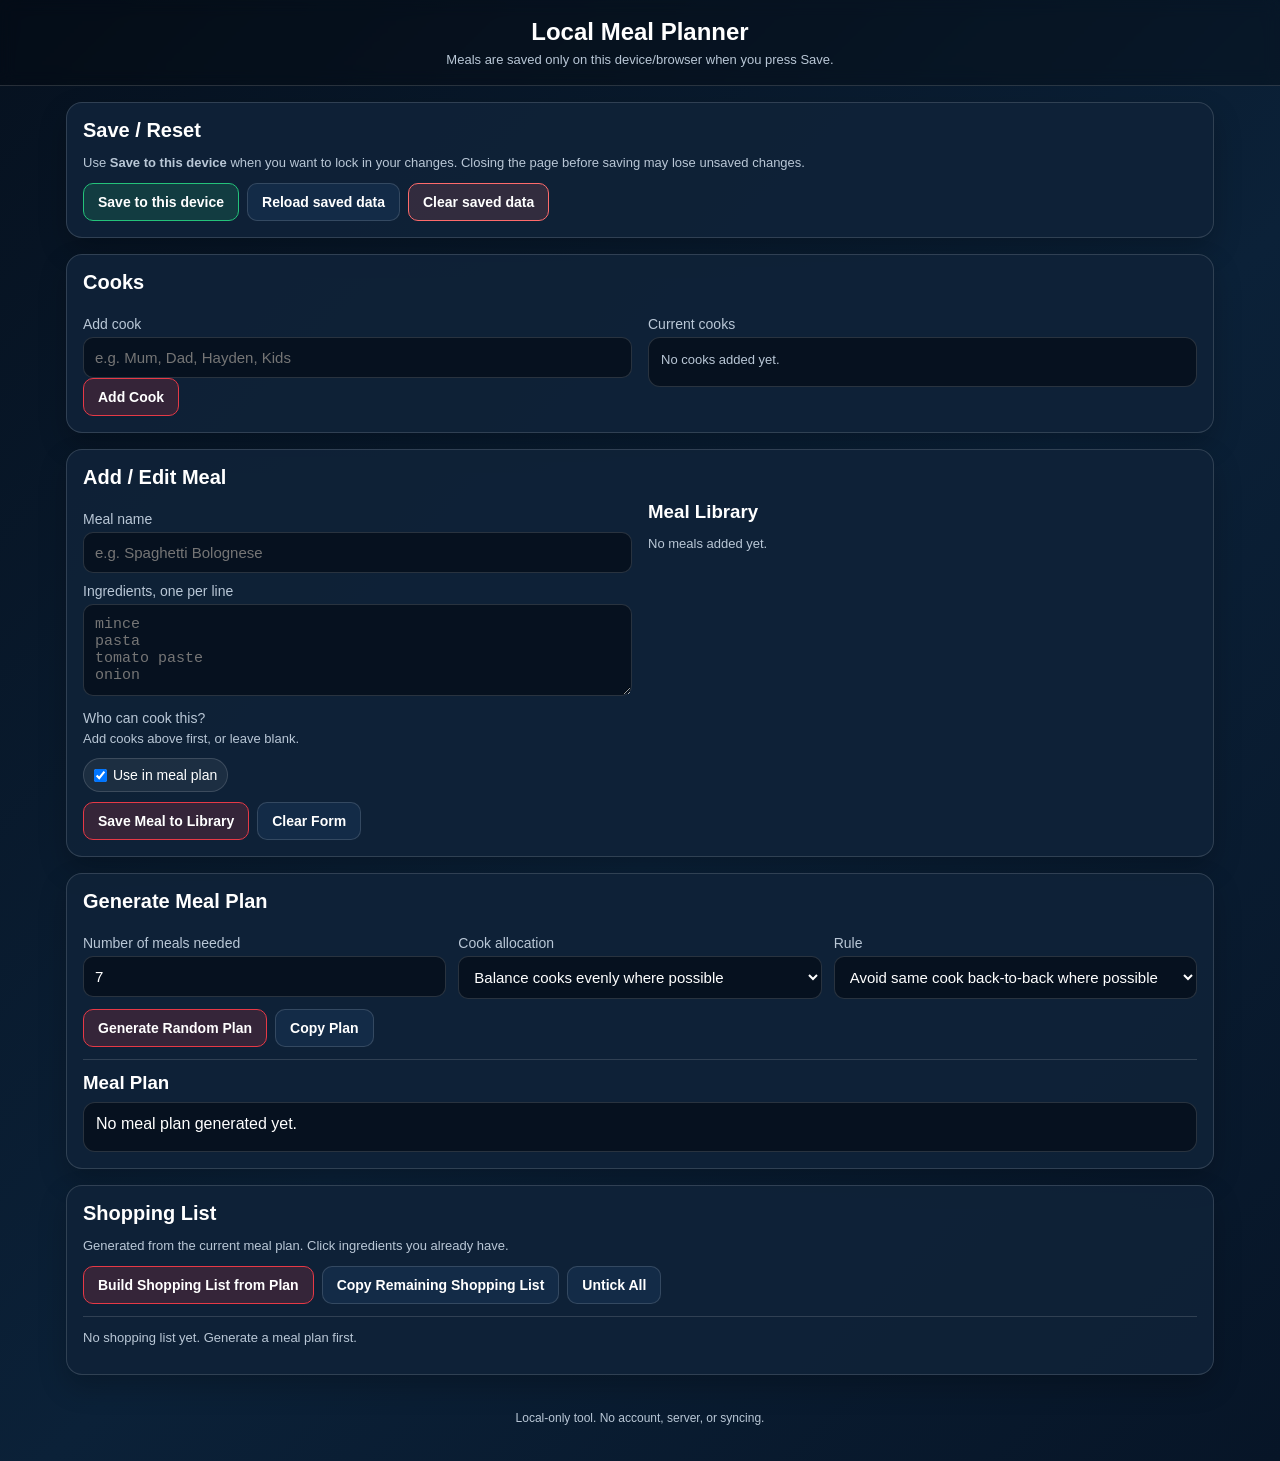
==== index.html @ 04058940 "Rename Index.html to index.html" ====
<!DOCTYPE html>
<html lang="en">
<head>
<meta charset="UTF-8" />
<meta name="viewport" content="width=device-width, initial-scale=1.0" />
<title>Local Meal Planner</title>
<style>
:root{
  --bg:#071527;
  --panel:#0f2238;
  --panel2:#132b47;
  --panel3:#0a192b;
  --text:#ffffff;
  --muted:#b9c7d6;
  --accent:#e63946;
  --accent2:#ff6b6b;
  --good:#24c27a;
  --warn:#f5b942;
  --border:rgba(255,255,255,.14);
}
*{box-sizing:border-box}
body{
  margin:0;
  font-family:Arial, Helvetica, sans-serif;
  background:linear-gradient(135deg,#06111f,#0b2138 55%,#071527);
  color:var(--text);
}
header{
  padding:18px 16px;
  text-align:center;
  background:rgba(0,0,0,.25);
  border-bottom:1px solid var(--border);
  position:sticky;
  top:0;
  z-index:10;
  backdrop-filter:blur(8px);
}
header h1{margin:0;font-size:24px}
header p{margin:6px 0 0;color:var(--muted);font-size:13px}
main{max-width:1180px;margin:0 auto;padding:16px}
section{
  background:rgba(15,34,56,.96);
  border:1px solid var(--border);
  border-radius:16px;
  padding:16px;
  margin:0 0 16px;
  box-shadow:0 12px 28px rgba(0,0,0,.22);
}
h2{margin:0 0 12px;font-size:20px}
h3{margin:0 0 8px}
label{display:block;color:var(--muted);font-size:14px;margin:10px 0 5px}
input, textarea, select{
  width:100%;
  border:1px solid var(--border);
  border-radius:10px;
  background:#06111f;
  color:#fff;
  padding:11px;
  font-size:15px;
}
textarea{min-height:92px;resize:vertical}
button{
  border:1px solid var(--accent);
  background:rgba(230,57,70,.18);
  color:#fff;
  padding:10px 14px;
  border-radius:10px;
  cursor:pointer;
  font-weight:700;
  font-size:14px;
}
button:hover{background:rgba(230,57,70,.34)}
button.secondary{border-color:var(--border);background:var(--panel2)}
button.good{border-color:var(--good);background:rgba(36,194,122,.17)}
button.warn{border-color:var(--warn);background:rgba(245,185,66,.14)}
button.danger{border-color:var(--accent2);background:rgba(255,107,107,.15)}
.btnrow{display:flex;gap:8px;flex-wrap:wrap;margin-top:10px}
.grid{display:grid;grid-template-columns:1fr 1fr;gap:16px}
.grid3{display:grid;grid-template-columns:1fr 1fr 1fr;gap:12px}
.card{
  background:var(--panel2);
  border:1px solid var(--border);
  border-radius:14px;
  padding:12px;
  margin-top:10px;
}
.meal-title{display:flex;align-items:center;justify-content:space-between;gap:10px}
.badge,.tag{
  display:inline-block;
  padding:4px 8px;
  border-radius:999px;
  background:rgba(255,255,255,.1);
  color:#fff;
  font-size:12px;
  margin:3px 4px 3px 0;
}
.badge.good{background:rgba(36,194,122,.2);border:1px solid rgba(36,194,122,.3)}
.badge.off{background:rgba(255,255,255,.08);color:var(--muted)}
.small{font-size:13px;color:var(--muted)}
.hr{height:1px;background:var(--border);margin:12px 0}
.checkrow{
  display:flex;
  align-items:center;
  gap:9px;
  padding:8px 0;
  border-bottom:1px solid rgba(255,255,255,.08);
}
.checkrow input{width:auto}
.checkrow.done span{text-decoration:line-through;color:var(--muted)}
.inline-checks{display:flex;gap:8px;flex-wrap:wrap;margin-top:5px}
.inline-checks label{
  display:inline-flex;
  align-items:center;
  gap:6px;
  padding:8px 10px;
  margin:0;
  border:1px solid var(--border);
  border-radius:999px;
  background:rgba(255,255,255,.06);
  color:#fff;
}
.inline-checks input{width:auto;margin:0}
.output{
  white-space:pre-wrap;
  background:#06111f;
  border:1px solid var(--border);
  border-radius:12px;
  padding:12px;
  min-height:50px;
}
.notice{
  display:none;
  position:fixed;
  left:50%;
  top:90px;
  transform:translateX(-50%);
  background:#071527;
  border:1px solid var(--good);
  color:#fff;
  padding:12px 16px;
  border-radius:12px;
  z-index:100;
  box-shadow:0 10px 30px rgba(0,0,0,.35);
}
.notice.show{display:block}
.footer-note{text-align:center;color:var(--muted);font-size:12px;padding:20px}
@media(max-width:760px){
  .grid,.grid3{grid-template-columns:1fr}
  header{position:relative}
  .meal-title{align-items:flex-start;flex-direction:column}
}
</style>
</head>
<body>
<header>
  <h1>Local Meal Planner</h1>
  <p>Meals are saved only on this device/browser when you press Save.</p>
</header>

<div id="notice" class="notice">Saved</div>

<main>
  <section>
    <h2>Save / Reset</h2>
    <p class="small">Use <b>Save to this device</b> when you want to lock in your changes. Closing the page before saving may lose unsaved changes.</p>
    <div class="btnrow">
      <button class="good" onclick="saveData()">Save to this device</button>
      <button class="secondary" onclick="loadData()">Reload saved data</button>
      <button class="danger" onclick="clearData()">Clear saved data</button>
    </div>
  </section>

  <section>
    <h2>Cooks</h2>
    <div class="grid">
      <div>
        <label for="cookName">Add cook</label>
        <input id="cookName" placeholder="e.g. Mum, Dad, Hayden, Kids" />
        <button onclick="addCook()">Add Cook</button>
      </div>
      <div>
        <label>Current cooks</label>
        <div id="cookList" class="output"></div>
      </div>
    </div>
  </section>

  <section>
    <h2>Add / Edit Meal</h2>
    <div class="grid">
      <div>
        <input type="hidden" id="editingMealId" />
        <label for="mealName">Meal name</label>
        <input id="mealName" placeholder="e.g. Spaghetti Bolognese" />

        <label for="mealIngredients">Ingredients, one per line</label>
        <textarea id="mealIngredients" placeholder="mince&#10;pasta&#10;tomato paste&#10;onion"></textarea>

        <label>Who can cook this?</label>
        <div id="cookChecks" class="inline-checks"></div>

        <div class="inline-checks" style="margin-top:12px;">
          <label><input id="useInPlan" type="checkbox" checked /> Use in meal plan</label>
        </div>

        <div class="btnrow">
          <button onclick="addOrUpdateMeal()">Save Meal to Library</button>
          <button class="secondary" onclick="resetMealForm()">Clear Form</button>
        </div>
      </div>

      <div>
        <h3>Meal Library</h3>
        <div id="mealList"></div>
      </div>
    </div>
  </section>

  <section>
    <h2>Generate Meal Plan</h2>
    <div class="grid3">
      <div>
        <label for="mealCount">Number of meals needed</label>
        <input id="mealCount" type="number" min="1" value="7" />
      </div>
      <div>
        <label for="balanceMode">Cook allocation</label>
        <select id="balanceMode">
          <option value="balanced">Balance cooks evenly where possible</option>
          <option value="random">Random eligible cook</option>
          <option value="none">Do not allocate cooks</option>
        </select>
      </div>
      <div>
        <label for="avoidSameCook">Rule</label>
        <select id="avoidSameCook">
          <option value="yes">Avoid same cook back-to-back where possible</option>
          <option value="no">No back-to-back rule</option>
        </select>
      </div>
    </div>
    <div class="btnrow">
      <button onclick="generatePlan()">Generate Random Plan</button>
      <button class="secondary" onclick="copyPlan()">Copy Plan</button>
    </div>
    <div class="hr"></div>
    <h3>Meal Plan</h3>
    <div id="planOutput" class="output"></div>
  </section>

  <section>
    <h2>Shopping List</h2>
    <p class="small">Generated from the current meal plan. Click ingredients you already have.</p>
    <div class="btnrow">
      <button onclick="buildShoppingList()">Build Shopping List from Plan</button>
      <button class="secondary" onclick="copyShoppingList()">Copy Remaining Shopping List</button>
      <button class="secondary" onclick="resetShoppingChecks()">Untick All</button>
    </div>
    <div class="hr"></div>
    <div id="shoppingList"></div>
  </section>

  <div class="footer-note">Local-only tool. No account, server, or syncing.</div>
</main>

<script>
const STORAGE_KEY = "localMealPlanner.v1";
let state = {
  cooks: [],
  meals: [],
  currentPlan: [],
  shoppingChecked: {}
};

function uid(){
  return Date.now().toString(36) + Math.random().toString(36).slice(2,8);
}

function showNotice(msg){
  const n = document.getElementById("notice");
  n.textContent = msg;
  n.classList.add("show");
  setTimeout(()=>n.classList.remove("show"), 1800);
}

function saveData(){
  localStorage.setItem(STORAGE_KEY, JSON.stringify(state));
  showNotice("Saved to this device");
}

function loadData(){
  const raw = localStorage.getItem(STORAGE_KEY);
  if(raw){
    try{ state = JSON.parse(raw); }
    catch(e){ showNotice("Could not load saved data"); }
  }
  renderAll();
  showNotice(raw ? "Loaded saved data" : "No saved data found");
}

function clearData(){
  if(!confirm("Clear all saved meals, cooks, plans and shopping ticks from this device?")) return;
  localStorage.removeItem(STORAGE_KEY);
  state = { cooks: [], meals: [], currentPlan: [], shoppingChecked: {} };
  renderAll();
  showNotice("Saved data cleared");
}

function addCook(){
  const input = document.getElementById("cookName");
  const name = input.value.trim();
  if(!name) return;
  if(state.cooks.some(c => c.toLowerCase() === name.toLowerCase())){
    showNotice("Cook already exists");
    return;
  }
  state.cooks.push(name);
  input.value = "";
  renderAll();
}

function removeCook(name){
  if(!confirm("Remove cook: " + name + "?")) return;
  state.cooks = state.cooks.filter(c => c !== name);
  state.meals.forEach(m => m.cooks = (m.cooks || []).filter(c => c !== name));
  state.currentPlan.forEach(p => { if(p.cook === name) p.cook = ""; });
  renderAll();
}

function renderCooks(){
  const el = document.getElementById("cookList");
  if(!state.cooks.length){
    el.innerHTML = "<span class='small'>No cooks added yet.</span>";
  } else {
    el.innerHTML = state.cooks.map(c => 
      `<span class="tag">${escapeHtml(c)} <button class="secondary" style="padding:2px 6px;margin:0 0 0 5px;" onclick="removeCook('${escapeAttr(c)}')">x</button></span>`
    ).join("");
  }

  const checks = document.getElementById("cookChecks");
  if(!state.cooks.length){
    checks.innerHTML = "<span class='small'>Add cooks above first, or leave blank.</span>";
  } else {
    checks.innerHTML = state.cooks.map(c =>
      `<label><input type="checkbox" value="${escapeAttr(c)}" /> ${escapeHtml(c)}</label>`
    ).join("");
  }
}

function addOrUpdateMeal(){
  const id = document.getElementById("editingMealId").value;
  const name = document.getElementById("mealName").value.trim();
  const ingredients = document.getElementById("mealIngredients").value
    .split("\n").map(x => x.trim()).filter(Boolean);
  const cooks = Array.from(document.querySelectorAll("#cookChecks input:checked")).map(x => x.value);
  const useInPlan = document.getElementById("useInPlan").checked;

  if(!name){ showNotice("Meal name required"); return; }
  if(!ingredients.length){ showNotice("Add at least one ingredient"); return; }

  if(id){
    const meal = state.meals.find(m => m.id === id);
    if(meal){
      meal.name = name;
      meal.ingredients = ingredients;
      meal.cooks = cooks;
      meal.useInPlan = useInPlan;
    }
  } else {
    state.meals.push({ id: uid(), name, ingredients, cooks, useInPlan });
  }
  resetMealForm();
  renderAll();
  showNotice("Meal saved to library");
}

function editMeal(id){
  const meal = state.meals.find(m => m.id === id);
  if(!meal) return;
  document.getElementById("editingMealId").value = meal.id;
  document.getElementById("mealName").value = meal.name;
  document.getElementById("mealIngredients").value = meal.ingredients.join("\n");
  document.getElementById("useInPlan").checked = !!meal.useInPlan;
  renderCooks();
  document.querySelectorAll("#cookChecks input").forEach(cb => {
    cb.checked = (meal.cooks || []).includes(cb.value);
  });
  window.scrollTo({top: document.querySelector("section:nth-of-type(3)").offsetTop - 20, behavior:"smooth"});
}

function deleteMeal(id){
  const meal = state.meals.find(m => m.id === id);
  if(!meal) return;
  if(!confirm("Delete meal: " + meal.name + "?")) return;
  state.meals = state.meals.filter(m => m.id !== id);
  state.currentPlan = state.currentPlan.filter(p => p.mealId !== id);
  renderAll();
}

function toggleMealUse(id){
  const meal = state.meals.find(m => m.id === id);
  if(meal){ meal.useInPlan = !meal.useInPlan; renderAll(); }
}

function resetMealForm(){
  document.getElementById("editingMealId").value = "";
  document.getElementById("mealName").value = "";
  document.getElementById("mealIngredients").value = "";
  document.getElementById("useInPlan").checked = true;
  renderCooks();
}

function renderMeals(){
  const el = document.getElementById("mealList");
  if(!state.meals.length){
    el.innerHTML = "<p class='small'>No meals added yet.</p>";
    return;
  }
  el.innerHTML = state.meals.map(m => `
    <div class="card">
      <div class="meal-title">
        <h3>${escapeHtml(m.name)}</h3>
        <span class="badge ${m.useInPlan ? 'good' : 'off'}">${m.useInPlan ? 'In plan pool' : 'Not used'}</span>
      </div>
      <div class="small"><b>Ingredients:</b> ${m.ingredients.map(escapeHtml).join(", ")}</div>
      <div class="small" style="margin-top:6px;"><b>Cooks:</b> ${(m.cooks && m.cooks.length) ? m.cooks.map(escapeHtml).join(", ") : "Any / not allocated"}</div>
      <div class="btnrow">
        <button class="secondary" onclick="editMeal('${m.id}')">Edit</button>
        <button class="secondary" onclick="toggleMealUse('${m.id}')">${m.useInPlan ? 'Remove from plan' : 'Use in plan'}</button>
        <button class="danger" onclick="deleteMeal('${m.id}')">Delete</button>
      </div>
    </div>
  `).join("");
}

function generatePlan(){
  const count = Math.max(1, parseInt(document.getElementById("mealCount").value || "1", 10));
  const pool = state.meals.filter(m => m.useInPlan);
  if(pool.length < count){
    showNotice("Not enough meals marked for use");
  }
  const shuffled = shuffle([...pool]).slice(0, Math.min(count, pool.length));
  const mode = document.getElementById("balanceMode").value;
  const avoidBack = document.getElementById("avoidSameCook").value === "yes";
  const cookCounts = {};
  state.cooks.forEach(c => cookCounts[c] = 0);

  let lastCook = "";
  state.currentPlan = shuffled.map((meal, idx) => {
    let cook = "";
    if(mode !== "none"){
      const eligible = (meal.cooks && meal.cooks.length) ? meal.cooks : state.cooks;
      if(eligible.length){
        let options = [...eligible];
        if(avoidBack && options.length > 1){
          const filtered = options.filter(c => c !== lastCook);
          if(filtered.length) options = filtered;
        }
        if(mode === "balanced"){
          options.sort((a,b) => (cookCounts[a] || 0) - (cookCounts[b] || 0));
          const lowest = cookCounts[options[0]] || 0;
          options = options.filter(c => (cookCounts[c] || 0) === lowest);
        }
        cook = options[Math.floor(Math.random() * options.length)];
        cookCounts[cook] = (cookCounts[cook] || 0) + 1;
        lastCook = cook;
      }
    }
    return { mealId: meal.id, mealName: meal.name, cook };
  });

  state.shoppingChecked = {};
  renderPlan();
  buildShoppingList();
}

function renderPlan(){
  const el = document.getElementById("planOutput");
  if(!state.currentPlan.length){
    el.textContent = "No meal plan generated yet.";
    return;
  }
  el.textContent = state.currentPlan.map((p,i) => 
    `${i+1}. ${p.mealName}${p.cook ? " — " + p.cook : ""}`
  ).join("\n");
}

function buildShoppingList(){
  const ingredients = {};
  state.currentPlan.forEach(p => {
    const meal = state.meals.find(m => m.id === p.mealId);
    if(!meal) return;
    meal.ingredients.forEach(item => {
      const key = normaliseIngredient(item);
      if(!ingredients[key]) ingredients[key] = { label:item, count:0, meals:[] };
      ingredients[key].count += 1;
      ingredients[key].meals.push(meal.name);
    });
  });

  const el = document.getElementById("shoppingList");
  const list = Object.keys(ingredients).sort((a,b)=>ingredients[a].label.localeCompare(ingredients[b].label));
  if(!list.length){
    el.innerHTML = "<p class='small'>No shopping list yet. Generate a meal plan first.</p>";
    return;
  }
  el.innerHTML = list.map(key => {
    const item = ingredients[key];
    const checked = !!state.shoppingChecked[key];
    const label = item.count > 1 ? `${item.label} × ${item.count}` : item.label;
    return `
      <label class="checkrow ${checked ? 'done' : ''}">
        <input type="checkbox" ${checked ? 'checked' : ''} onchange="toggleShopping('${escapeAttr(key)}', this.checked)" />
        <span>${escapeHtml(label)}</span>
      </label>
    `;
  }).join("");
}

function toggleShopping(key, checked){
  state.shoppingChecked[key] = checked;
  buildShoppingList();
}

function resetShoppingChecks(){
  state.shoppingChecked = {};
  buildShoppingList();
}

function copyPlan(){
  const text = document.getElementById("planOutput").textContent.trim();
  if(!text) return;
  navigator.clipboard.writeText(text).then(()=>showNotice("Meal plan copied"));
}

function copyShoppingList(){
  const rows = Array.from(document.querySelectorAll("#shoppingList .checkrow"));
  const remaining = rows.filter(r => !r.querySelector("input").checked).map(r => "- " + r.querySelector("span").textContent);
  const text = remaining.length ? remaining.join("\n") : "All ingredients marked as already available.";
  navigator.clipboard.writeText(text).then(()=>showNotice("Shopping list copied"));
}

function shuffle(arr){
  for(let i=arr.length-1;i>0;i--){
    const j = Math.floor(Math.random()*(i+1));
    [arr[i],arr[j]] = [arr[j],arr[i]];
  }
  return arr;
}

function normaliseIngredient(s){
  return s.toLowerCase().replace(/\s+/g," ").trim();
}

function escapeHtml(str){
  return String(str).replace(/[&<>"']/g, m => ({'&':'&amp;','<':'&lt;','>':'&gt;','"':'&quot;',"'":'&#39;'}[m]));
}
function escapeAttr(str){
  return escapeHtml(str).replace(/`/g,'&#96;');
}

function renderAll(){
  renderCooks();
  renderMeals();
  renderPlan();
  buildShoppingList();
}

document.addEventListener("DOMContentLoaded", () => {
  const raw = localStorage.getItem(STORAGE_KEY);
  if(raw){
    try{ state = JSON.parse(raw); } catch(e){}
  }
  renderAll();
});
</script>
</body>
</html>
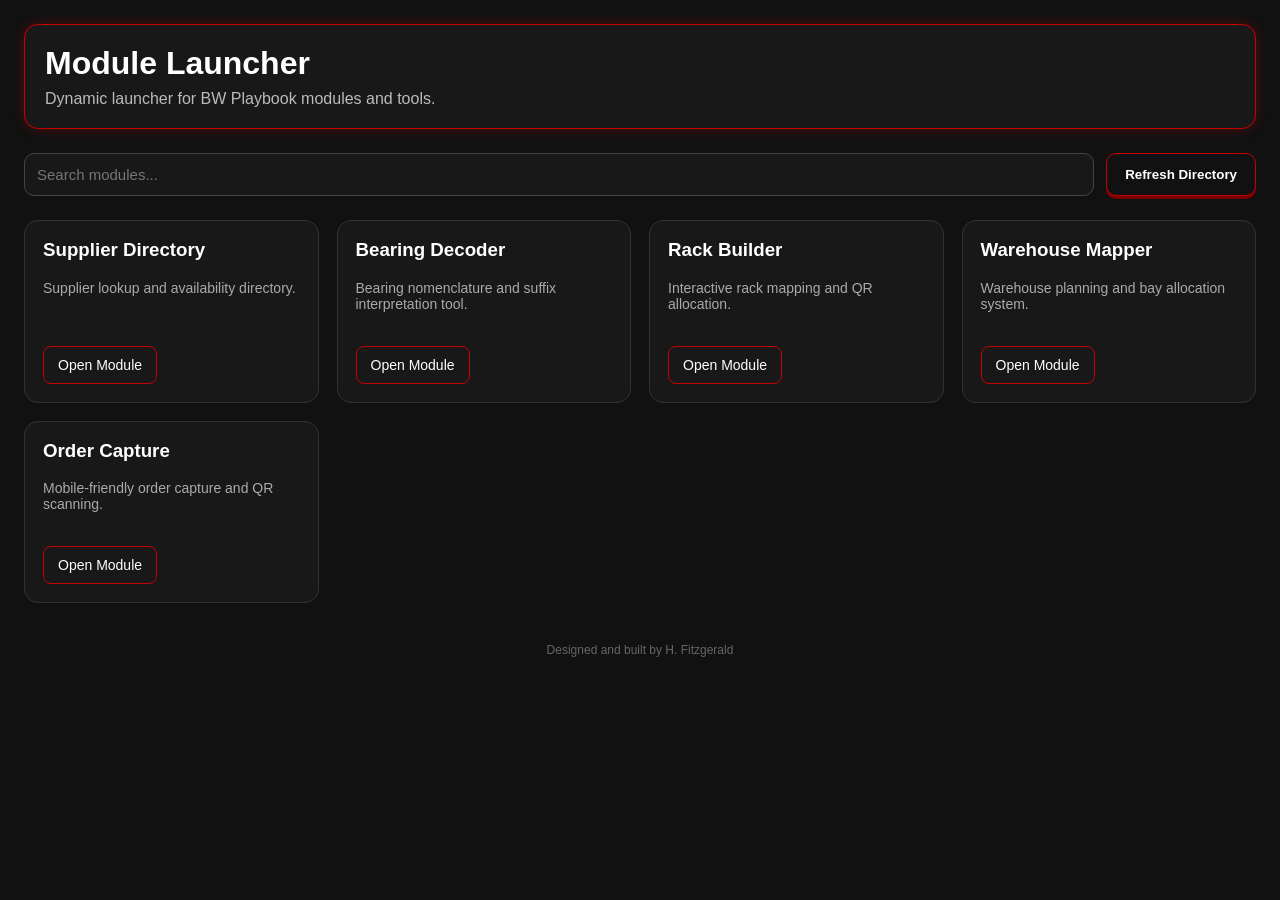
==== commit ba80286d: "Add files via upload" ====
--- a/index.html
+++ b/index.html
@@ -1,578 +1,210 @@
 <!DOCTYPE html>
 <html lang="en">
 <head>
-<meta charset="UTF-8" />
-<meta name="viewport" content="width=device-width, initial-scale=1.0" />
-<title>Local Meal Planner</title>
+<meta charset="UTF-8">
+<meta name="viewport" content="width=device-width, initial-scale=1.0">
+<title>Module Launcher</title>
+
 <style>
-:root{
-  --bg:#071527;
-  --panel:#0f2238;
-  --panel2:#132b47;
-  --panel3:#0a192b;
-  --text:#ffffff;
-  --muted:#b9c7d6;
-  --accent:#e63946;
-  --accent2:#ff6b6b;
-  --good:#24c27a;
-  --warn:#f5b942;
-  --border:rgba(255,255,255,.14);
-}
-*{box-sizing:border-box}
 body{
-  margin:0;
-  font-family:Arial, Helvetica, sans-serif;
-  background:linear-gradient(135deg,#06111f,#0b2138 55%,#071527);
-  color:var(--text);
-}
-header{
-  padding:18px 16px;
-  text-align:center;
-  background:rgba(0,0,0,.25);
-  border-bottom:1px solid var(--border);
-  position:sticky;
-  top:0;
-  z-index:10;
-  backdrop-filter:blur(8px);
-}
-header h1{margin:0;font-size:24px}
-header p{margin:6px 0 0;color:var(--muted);font-size:13px}
-main{max-width:1180px;margin:0 auto;padding:16px}
-section{
-  background:rgba(15,34,56,.96);
-  border:1px solid var(--border);
-  border-radius:16px;
-  padding:16px;
-  margin:0 0 16px;
-  box-shadow:0 12px 28px rgba(0,0,0,.22);
-}
-h2{margin:0 0 12px;font-size:20px}
-h3{margin:0 0 8px}
-label{display:block;color:var(--muted);font-size:14px;margin:10px 0 5px}
-input, textarea, select{
-  width:100%;
-  border:1px solid var(--border);
-  border-radius:10px;
-  background:#06111f;
-  color:#fff;
-  padding:11px;
-  font-size:15px;
-}
-textarea{min-height:92px;resize:vertical}
+    margin:0;
+    font-family:Arial,sans-serif;
+    background:#111;
+    color:#fff;
+}
+
+.page{
+    max-width:1400px;
+    margin:0 auto;
+    padding:24px;
+}
+
+.hero{
+    background:#181818;
+    border:1px solid #c40000;
+    border-radius:14px;
+    padding:20px;
+    margin-bottom:24px;
+    box-shadow:0 0 12px rgba(196,0,0,0.35);
+}
+
+.hero h1{
+    margin:0 0 8px;
+    font-size:32px;
+}
+
+.hero p{
+    margin:0;
+    color:#bbb;
+}
+
+.topbar{
+    display:flex;
+    gap:12px;
+    margin-bottom:24px;
+    flex-wrap:wrap;
+}
+
+input{
+    flex:1;
+    min-width:240px;
+    padding:12px;
+    border-radius:10px;
+    border:1px solid #444;
+    background:#181818;
+    color:#fff;
+    font-size:15px;
+}
+
 button{
-  border:1px solid var(--accent);
-  background:rgba(230,57,70,.18);
-  color:#fff;
-  padding:10px 14px;
-  border-radius:10px;
-  cursor:pointer;
-  font-weight:700;
-  font-size:14px;
-}
-button:hover{background:rgba(230,57,70,.34)}
-button.secondary{border-color:var(--border);background:var(--panel2)}
-button.good{border-color:var(--good);background:rgba(36,194,122,.17)}
-button.warn{border-color:var(--warn);background:rgba(245,185,66,.14)}
-button.danger{border-color:var(--accent2);background:rgba(255,107,107,.15)}
-.btnrow{display:flex;gap:8px;flex-wrap:wrap;margin-top:10px}
-.grid{display:grid;grid-template-columns:1fr 1fr;gap:16px}
-.grid3{display:grid;grid-template-columns:1fr 1fr 1fr;gap:12px}
-.card{
-  background:var(--panel2);
-  border:1px solid var(--border);
-  border-radius:14px;
-  padding:12px;
-  margin-top:10px;
-}
-.meal-title{display:flex;align-items:center;justify-content:space-between;gap:10px}
-.badge,.tag{
-  display:inline-block;
-  padding:4px 8px;
-  border-radius:999px;
-  background:rgba(255,255,255,.1);
-  color:#fff;
-  font-size:12px;
-  margin:3px 4px 3px 0;
-}
-.badge.good{background:rgba(36,194,122,.2);border:1px solid rgba(36,194,122,.3)}
-.badge.off{background:rgba(255,255,255,.08);color:var(--muted)}
-.small{font-size:13px;color:var(--muted)}
-.hr{height:1px;background:var(--border);margin:12px 0}
-.checkrow{
-  display:flex;
-  align-items:center;
-  gap:9px;
-  padding:8px 0;
-  border-bottom:1px solid rgba(255,255,255,.08);
-}
-.checkrow input{width:auto}
-.checkrow.done span{text-decoration:line-through;color:var(--muted)}
-.inline-checks{display:flex;gap:8px;flex-wrap:wrap;margin-top:5px}
-.inline-checks label{
-  display:inline-flex;
-  align-items:center;
-  gap:6px;
-  padding:8px 10px;
-  margin:0;
-  border:1px solid var(--border);
-  border-radius:999px;
-  background:rgba(255,255,255,.06);
-  color:#fff;
-}
-.inline-checks input{width:auto;margin:0}
-.output{
-  white-space:pre-wrap;
-  background:#06111f;
-  border:1px solid var(--border);
-  border-radius:12px;
-  padding:12px;
-  min-height:50px;
-}
-.notice{
-  display:none;
-  position:fixed;
-  left:50%;
-  top:90px;
-  transform:translateX(-50%);
-  background:#071527;
-  border:1px solid var(--good);
-  color:#fff;
-  padding:12px 16px;
-  border-radius:12px;
-  z-index:100;
-  box-shadow:0 10px 30px rgba(0,0,0,.35);
-}
-.notice.show{display:block}
-.footer-note{text-align:center;color:var(--muted);font-size:12px;padding:20px}
-@media(max-width:760px){
-  .grid,.grid3{grid-template-columns:1fr}
-  header{position:relative}
-  .meal-title{align-items:flex-start;flex-direction:column}
+    padding:12px 18px;
+    border-radius:10px;
+    border:1px solid #c40000;
+    background:#111;
+    color:#fff;
+    font-weight:bold;
+    cursor:pointer;
+    box-shadow:0 3px 0 #7a0000;
+}
+
+button:hover{
+    background:#1b1b1b;
+}
+
+.grid{
+    display:grid;
+    grid-template-columns:repeat(auto-fill,minmax(260px,1fr));
+    gap:18px;
+}
+
+.tile{
+    background:#181818;
+    border:1px solid #333;
+    border-radius:14px;
+    padding:18px;
+    transition:0.2s;
+}
+
+.tile:hover{
+    border-color:#c40000;
+    transform:translateY(-2px);
+}
+
+.tile h3{
+    margin-top:0;
+    color:#fff;
+}
+
+.tile p{
+    color:#aaa;
+    font-size:14px;
+    min-height:40px;
+}
+
+.tile a{
+    display:inline-block;
+    margin-top:12px;
+    padding:10px 14px;
+    border-radius:8px;
+    border:1px solid #c40000;
+    text-decoration:none;
+    color:#fff;
+    font-size:14px;
+}
+
+.tile a:hover{
+    background:#c40000;
+}
+
+.footer{
+    text-align:center;
+    margin-top:40px;
+    color:#666;
+    font-size:12px;
+}
+
+@media(max-width:700px){
+    .topbar{
+        flex-direction:column;
+    }
+
+    button{
+        width:100%;
+    }
 }
 </style>
 </head>
+
 <body>
-<header>
-  <h1>Local Meal Planner</h1>
-  <p>Meals are saved only on this device/browser when you press Save.</p>
-</header>
-
-<div id="notice" class="notice">Saved</div>
-
-<main>
-  <section>
-    <h2>Save / Reset</h2>
-    <p class="small">Use <b>Save to this device</b> when you want to lock in your changes. Closing the page before saving may lose unsaved changes.</p>
-    <div class="btnrow">
-      <button class="good" onclick="saveData()">Save to this device</button>
-      <button class="secondary" onclick="loadData()">Reload saved data</button>
-      <button class="danger" onclick="clearData()">Clear saved data</button>
+
+<div class="page">
+
+    <section class="hero">
+        <h1>Module Launcher</h1>
+        <p>Dynamic launcher for BW Playbook modules and tools.</p>
+    </section>
+
+    <div class="topbar">
+        <input type="text" id="search" placeholder="Search modules...">
+        <button onclick="loadModules()">Refresh Directory</button>
     </div>
-  </section>
-
-  <section>
-    <h2>Cooks</h2>
-    <div class="grid">
-      <div>
-        <label for="cookName">Add cook</label>
-        <input id="cookName" placeholder="e.g. Mum, Dad, Hayden, Kids" />
-        <button onclick="addCook()">Add Cook</button>
-      </div>
-      <div>
-        <label>Current cooks</label>
-        <div id="cookList" class="output"></div>
-      </div>
+
+    <div class="grid" id="moduleGrid"></div>
+
+    <div class="footer">
+        Designed and built by H. Fitzgerald
     </div>
-  </section>
-
-  <section>
-    <h2>Add / Edit Meal</h2>
-    <div class="grid">
-      <div>
-        <input type="hidden" id="editingMealId" />
-        <label for="mealName">Meal name</label>
-        <input id="mealName" placeholder="e.g. Spaghetti Bolognese" />
-
-        <label for="mealIngredients">Ingredients, one per line</label>
-        <textarea id="mealIngredients" placeholder="mince&#10;pasta&#10;tomato paste&#10;onion"></textarea>
-
-        <label>Who can cook this?</label>
-        <div id="cookChecks" class="inline-checks"></div>
-
-        <div class="inline-checks" style="margin-top:12px;">
-          <label><input id="useInPlan" type="checkbox" checked /> Use in meal plan</label>
-        </div>
-
-        <div class="btnrow">
-          <button onclick="addOrUpdateMeal()">Save Meal to Library</button>
-          <button class="secondary" onclick="resetMealForm()">Clear Form</button>
-        </div>
-      </div>
-
-      <div>
-        <h3>Meal Library</h3>
-        <div id="mealList"></div>
-      </div>
-    </div>
-  </section>
-
-  <section>
-    <h2>Generate Meal Plan</h2>
-    <div class="grid3">
-      <div>
-        <label for="mealCount">Number of meals needed</label>
-        <input id="mealCount" type="number" min="1" value="7" />
-      </div>
-      <div>
-        <label for="balanceMode">Cook allocation</label>
-        <select id="balanceMode">
-          <option value="balanced">Balance cooks evenly where possible</option>
-          <option value="random">Random eligible cook</option>
-          <option value="none">Do not allocate cooks</option>
-        </select>
-      </div>
-      <div>
-        <label for="avoidSameCook">Rule</label>
-        <select id="avoidSameCook">
-          <option value="yes">Avoid same cook back-to-back where possible</option>
-          <option value="no">No back-to-back rule</option>
-        </select>
-      </div>
-    </div>
-    <div class="btnrow">
-      <button onclick="generatePlan()">Generate Random Plan</button>
-      <button class="secondary" onclick="copyPlan()">Copy Plan</button>
-    </div>
-    <div class="hr"></div>
-    <h3>Meal Plan</h3>
-    <div id="planOutput" class="output"></div>
-  </section>
-
-  <section>
-    <h2>Shopping List</h2>
-    <p class="small">Generated from the current meal plan. Click ingredients you already have.</p>
-    <div class="btnrow">
-      <button onclick="buildShoppingList()">Build Shopping List from Plan</button>
-      <button class="secondary" onclick="copyShoppingList()">Copy Remaining Shopping List</button>
-      <button class="secondary" onclick="resetShoppingChecks()">Untick All</button>
-    </div>
-    <div class="hr"></div>
-    <div id="shoppingList"></div>
-  </section>
-
-  <div class="footer-note">Local-only tool. No account, server, or syncing.</div>
-</main>
+
+</div>
 
 <script>
-const STORAGE_KEY = "localMealPlanner.v1";
-let state = {
-  cooks: [],
-  meals: [],
-  currentPlan: [],
-  shoppingChecked: {}
-};
-
-function uid(){
-  return Date.now().toString(36) + Math.random().toString(36).slice(2,8);
-}
-
-function showNotice(msg){
-  const n = document.getElementById("notice");
-  n.textContent = msg;
-  n.classList.add("show");
-  setTimeout(()=>n.classList.remove("show"), 1800);
-}
-
-function saveData(){
-  localStorage.setItem(STORAGE_KEY, JSON.stringify(state));
-  showNotice("Saved to this device");
-}
-
-function loadData(){
-  const raw = localStorage.getItem(STORAGE_KEY);
-  if(raw){
-    try{ state = JSON.parse(raw); }
-    catch(e){ showNotice("Could not load saved data"); }
-  }
-  renderAll();
-  showNotice(raw ? "Loaded saved data" : "No saved data found");
-}
-
-function clearData(){
-  if(!confirm("Clear all saved meals, cooks, plans and shopping ticks from this device?")) return;
-  localStorage.removeItem(STORAGE_KEY);
-  state = { cooks: [], meals: [], currentPlan: [], shoppingChecked: {} };
-  renderAll();
-  showNotice("Saved data cleared");
-}
-
-function addCook(){
-  const input = document.getElementById("cookName");
-  const name = input.value.trim();
-  if(!name) return;
-  if(state.cooks.some(c => c.toLowerCase() === name.toLowerCase())){
-    showNotice("Cook already exists");
-    return;
-  }
-  state.cooks.push(name);
-  input.value = "";
-  renderAll();
-}
-
-function removeCook(name){
-  if(!confirm("Remove cook: " + name + "?")) return;
-  state.cooks = state.cooks.filter(c => c !== name);
-  state.meals.forEach(m => m.cooks = (m.cooks || []).filter(c => c !== name));
-  state.currentPlan.forEach(p => { if(p.cook === name) p.cook = ""; });
-  renderAll();
-}
-
-function renderCooks(){
-  const el = document.getElementById("cookList");
-  if(!state.cooks.length){
-    el.innerHTML = "<span class='small'>No cooks added yet.</span>";
-  } else {
-    el.innerHTML = state.cooks.map(c => 
-      `<span class="tag">${escapeHtml(c)} <button class="secondary" style="padding:2px 6px;margin:0 0 0 5px;" onclick="removeCook('${escapeAttr(c)}')">x</button></span>`
-    ).join("");
-  }
-
-  const checks = document.getElementById("cookChecks");
-  if(!state.cooks.length){
-    checks.innerHTML = "<span class='small'>Add cooks above first, or leave blank.</span>";
-  } else {
-    checks.innerHTML = state.cooks.map(c =>
-      `<label><input type="checkbox" value="${escapeAttr(c)}" /> ${escapeHtml(c)}</label>`
-    ).join("");
-  }
-}
-
-function addOrUpdateMeal(){
-  const id = document.getElementById("editingMealId").value;
-  const name = document.getElementById("mealName").value.trim();
-  const ingredients = document.getElementById("mealIngredients").value
-    .split("\n").map(x => x.trim()).filter(Boolean);
-  const cooks = Array.from(document.querySelectorAll("#cookChecks input:checked")).map(x => x.value);
-  const useInPlan = document.getElementById("useInPlan").checked;
-
-  if(!name){ showNotice("Meal name required"); return; }
-  if(!ingredients.length){ showNotice("Add at least one ingredient"); return; }
-
-  if(id){
-    const meal = state.meals.find(m => m.id === id);
-    if(meal){
-      meal.name = name;
-      meal.ingredients = ingredients;
-      meal.cooks = cooks;
-      meal.useInPlan = useInPlan;
-    }
-  } else {
-    state.meals.push({ id: uid(), name, ingredients, cooks, useInPlan });
-  }
-  resetMealForm();
-  renderAll();
-  showNotice("Meal saved to library");
-}
-
-function editMeal(id){
-  const meal = state.meals.find(m => m.id === id);
-  if(!meal) return;
-  document.getElementById("editingMealId").value = meal.id;
-  document.getElementById("mealName").value = meal.name;
-  document.getElementById("mealIngredients").value = meal.ingredients.join("\n");
-  document.getElementById("useInPlan").checked = !!meal.useInPlan;
-  renderCooks();
-  document.querySelectorAll("#cookChecks input").forEach(cb => {
-    cb.checked = (meal.cooks || []).includes(cb.value);
-  });
-  window.scrollTo({top: document.querySelector("section:nth-of-type(3)").offsetTop - 20, behavior:"smooth"});
-}
-
-function deleteMeal(id){
-  const meal = state.meals.find(m => m.id === id);
-  if(!meal) return;
-  if(!confirm("Delete meal: " + meal.name + "?")) return;
-  state.meals = state.meals.filter(m => m.id !== id);
-  state.currentPlan = state.currentPlan.filter(p => p.mealId !== id);
-  renderAll();
-}
-
-function toggleMealUse(id){
-  const meal = state.meals.find(m => m.id === id);
-  if(meal){ meal.useInPlan = !meal.useInPlan; renderAll(); }
-}
-
-function resetMealForm(){
-  document.getElementById("editingMealId").value = "";
-  document.getElementById("mealName").value = "";
-  document.getElementById("mealIngredients").value = "";
-  document.getElementById("useInPlan").checked = true;
-  renderCooks();
-}
-
-function renderMeals(){
-  const el = document.getElementById("mealList");
-  if(!state.meals.length){
-    el.innerHTML = "<p class='small'>No meals added yet.</p>";
-    return;
-  }
-  el.innerHTML = state.meals.map(m => `
-    <div class="card">
-      <div class="meal-title">
-        <h3>${escapeHtml(m.name)}</h3>
-        <span class="badge ${m.useInPlan ? 'good' : 'off'}">${m.useInPlan ? 'In plan pool' : 'Not used'}</span>
-      </div>
-      <div class="small"><b>Ingredients:</b> ${m.ingredients.map(escapeHtml).join(", ")}</div>
-      <div class="small" style="margin-top:6px;"><b>Cooks:</b> ${(m.cooks && m.cooks.length) ? m.cooks.map(escapeHtml).join(", ") : "Any / not allocated"}</div>
-      <div class="btnrow">
-        <button class="secondary" onclick="editMeal('${m.id}')">Edit</button>
-        <button class="secondary" onclick="toggleMealUse('${m.id}')">${m.useInPlan ? 'Remove from plan' : 'Use in plan'}</button>
-        <button class="danger" onclick="deleteMeal('${m.id}')">Delete</button>
-      </div>
-    </div>
-  `).join("");
-}
-
-function generatePlan(){
-  const count = Math.max(1, parseInt(document.getElementById("mealCount").value || "1", 10));
-  const pool = state.meals.filter(m => m.useInPlan);
-  if(pool.length < count){
-    showNotice("Not enough meals marked for use");
-  }
-  const shuffled = shuffle([...pool]).slice(0, Math.min(count, pool.length));
-  const mode = document.getElementById("balanceMode").value;
-  const avoidBack = document.getElementById("avoidSameCook").value === "yes";
-  const cookCounts = {};
-  state.cooks.forEach(c => cookCounts[c] = 0);
-
-  let lastCook = "";
-  state.currentPlan = shuffled.map((meal, idx) => {
-    let cook = "";
-    if(mode !== "none"){
-      const eligible = (meal.cooks && meal.cooks.length) ? meal.cooks : state.cooks;
-      if(eligible.length){
-        let options = [...eligible];
-        if(avoidBack && options.length > 1){
-          const filtered = options.filter(c => c !== lastCook);
-          if(filtered.length) options = filtered;
-        }
-        if(mode === "balanced"){
-          options.sort((a,b) => (cookCounts[a] || 0) - (cookCounts[b] || 0));
-          const lowest = cookCounts[options[0]] || 0;
-          options = options.filter(c => (cookCounts[c] || 0) === lowest);
-        }
-        cook = options[Math.floor(Math.random() * options.length)];
-        cookCounts[cook] = (cookCounts[cook] || 0) + 1;
-        lastCook = cook;
-      }
-    }
-    return { mealId: meal.id, mealName: meal.name, cook };
-  });
-
-  state.shoppingChecked = {};
-  renderPlan();
-  buildShoppingList();
-}
-
-function renderPlan(){
-  const el = document.getElementById("planOutput");
-  if(!state.currentPlan.length){
-    el.textContent = "No meal plan generated yet.";
-    return;
-  }
-  el.textContent = state.currentPlan.map((p,i) => 
-    `${i+1}. ${p.mealName}${p.cook ? " — " + p.cook : ""}`
-  ).join("\n");
-}
-
-function buildShoppingList(){
-  const ingredients = {};
-  state.currentPlan.forEach(p => {
-    const meal = state.meals.find(m => m.id === p.mealId);
-    if(!meal) return;
-    meal.ingredients.forEach(item => {
-      const key = normaliseIngredient(item);
-      if(!ingredients[key]) ingredients[key] = { label:item, count:0, meals:[] };
-      ingredients[key].count += 1;
-      ingredients[key].meals.push(meal.name);
+
+let modules = [];
+
+async function loadModules() {
+
+    const response = await fetch('manifest.json?t=' + new Date().getTime());
+    modules = await response.json();
+
+    renderModules(modules);
+}
+
+function renderModules(list){
+
+    const grid = document.getElementById('moduleGrid');
+    grid.innerHTML = '';
+
+    list.forEach(module => {
+
+        const tile = document.createElement('div');
+        tile.className = 'tile';
+
+        tile.innerHTML = `
+            <h3>${module.title}</h3>
+            <p>${module.description || 'No description provided.'}</p>
+            <a href="${module.file}">Open Module</a>
+        `;
+
+        grid.appendChild(tile);
+
     });
-  });
-
-  const el = document.getElementById("shoppingList");
-  const list = Object.keys(ingredients).sort((a,b)=>ingredients[a].label.localeCompare(ingredients[b].label));
-  if(!list.length){
-    el.innerHTML = "<p class='small'>No shopping list yet. Generate a meal plan first.</p>";
-    return;
-  }
-  el.innerHTML = list.map(key => {
-    const item = ingredients[key];
-    const checked = !!state.shoppingChecked[key];
-    const label = item.count > 1 ? `${item.label} × ${item.count}` : item.label;
-    return `
-      <label class="checkrow ${checked ? 'done' : ''}">
-        <input type="checkbox" ${checked ? 'checked' : ''} onchange="toggleShopping('${escapeAttr(key)}', this.checked)" />
-        <span>${escapeHtml(label)}</span>
-      </label>
-    `;
-  }).join("");
-}
-
-function toggleShopping(key, checked){
-  state.shoppingChecked[key] = checked;
-  buildShoppingList();
-}
-
-function resetShoppingChecks(){
-  state.shoppingChecked = {};
-  buildShoppingList();
-}
-
-function copyPlan(){
-  const text = document.getElementById("planOutput").textContent.trim();
-  if(!text) return;
-  navigator.clipboard.writeText(text).then(()=>showNotice("Meal plan copied"));
-}
-
-function copyShoppingList(){
-  const rows = Array.from(document.querySelectorAll("#shoppingList .checkrow"));
-  const remaining = rows.filter(r => !r.querySelector("input").checked).map(r => "- " + r.querySelector("span").textContent);
-  const text = remaining.length ? remaining.join("\n") : "All ingredients marked as already available.";
-  navigator.clipboard.writeText(text).then(()=>showNotice("Shopping list copied"));
-}
-
-function shuffle(arr){
-  for(let i=arr.length-1;i>0;i--){
-    const j = Math.floor(Math.random()*(i+1));
-    [arr[i],arr[j]] = [arr[j],arr[i]];
-  }
-  return arr;
-}
-
-function normaliseIngredient(s){
-  return s.toLowerCase().replace(/\s+/g," ").trim();
-}
-
-function escapeHtml(str){
-  return String(str).replace(/[&<>"']/g, m => ({'&':'&amp;','<':'&lt;','>':'&gt;','"':'&quot;',"'":'&#39;'}[m]));
-}
-function escapeAttr(str){
-  return escapeHtml(str).replace(/`/g,'&#96;');
-}
-
-function renderAll(){
-  renderCooks();
-  renderMeals();
-  renderPlan();
-  buildShoppingList();
-}
-
-document.addEventListener("DOMContentLoaded", () => {
-  const raw = localStorage.getItem(STORAGE_KEY);
-  if(raw){
-    try{ state = JSON.parse(raw); } catch(e){}
-  }
-  renderAll();
+}
+
+document.getElementById('search').addEventListener('input', function(){
+
+    const term = this.value.toLowerCase();
+
+    const filtered = modules.filter(module =>
+        module.title.toLowerCase().includes(term)
+    );
+
+    renderModules(filtered);
+
 });
+
+loadModules();
+
 </script>
+
 </body>
 </html>
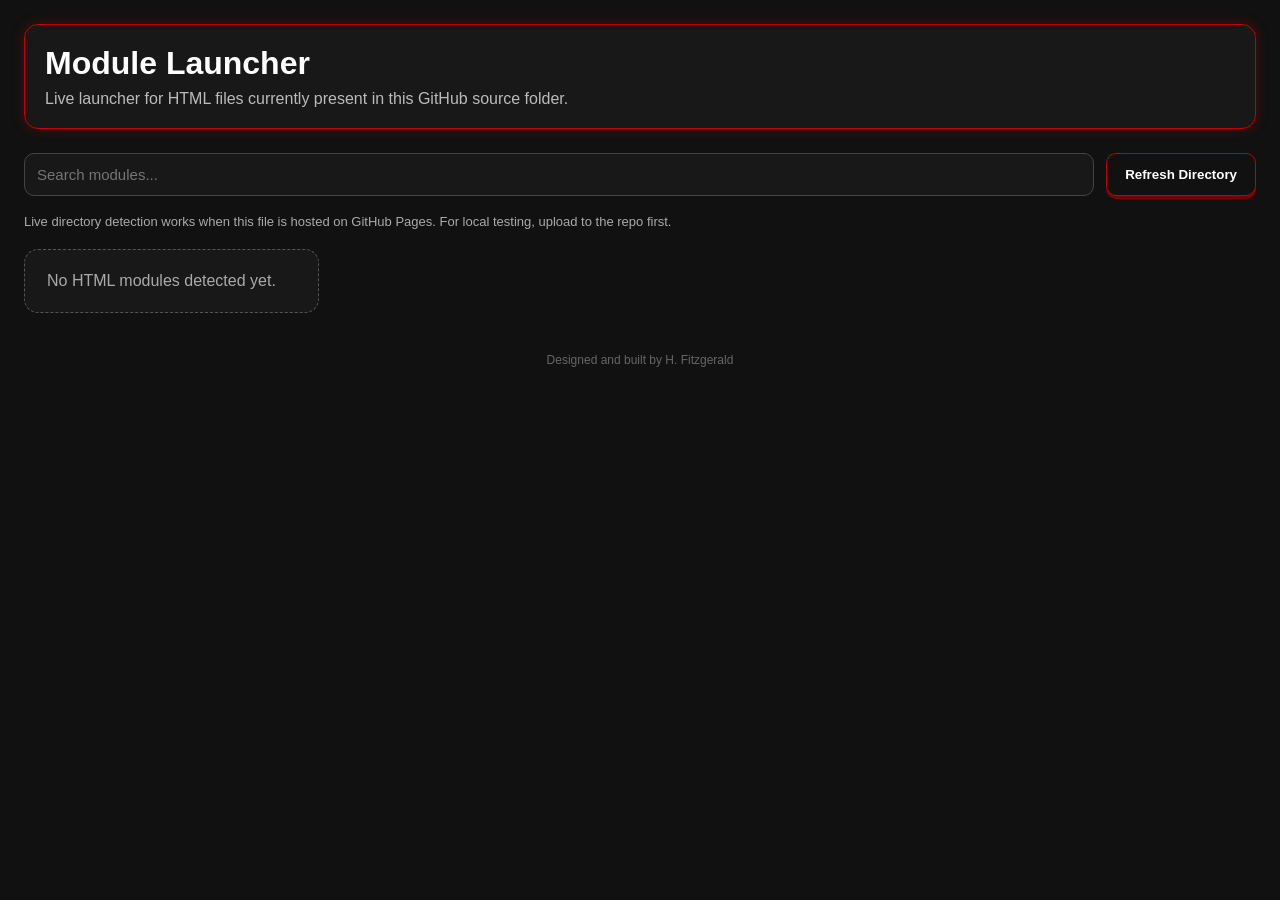
==== commit 0da1b1ee: "Add files via upload" ====
--- a/index.html
+++ b/index.html
@@ -41,7 +41,7 @@
 .topbar{
     display:flex;
     gap:12px;
-    margin-bottom:24px;
+    margin-bottom:18px;
     flex-wrap:wrap;
 }
 
@@ -71,6 +71,12 @@
     background:#1b1b1b;
 }
 
+.status{
+    color:#aaa;
+    font-size:13px;
+    margin-bottom:20px;
+}
+
 .grid{
     display:grid;
     grid-template-columns:repeat(auto-fill,minmax(260px,1fr));
@@ -98,7 +104,7 @@
 .tile p{
     color:#aaa;
     font-size:14px;
-    min-height:40px;
+    min-height:38px;
 }
 
 .tile a{
@@ -116,6 +122,14 @@
     background:#c40000;
 }
 
+.empty{
+    border:1px dashed #555;
+    border-radius:14px;
+    padding:22px;
+    color:#aaa;
+    background:#181818;
+}
+
 .footer{
     text-align:center;
     margin-top:40px;
@@ -141,13 +155,15 @@
 
     <section class="hero">
         <h1>Module Launcher</h1>
-        <p>Dynamic launcher for BW Playbook modules and tools.</p>
+        <p>Live launcher for HTML files currently present in this GitHub source folder.</p>
     </section>
 
     <div class="topbar">
         <input type="text" id="search" placeholder="Search modules...">
-        <button onclick="loadModules()">Refresh Directory</button>
+        <button onclick="loadDirectory()">Refresh Directory</button>
     </div>
+
+    <div class="status" id="status">Loading directory...</div>
 
     <div class="grid" id="moduleGrid"></div>
 
@@ -158,52 +174,136 @@
 </div>
 
 <script>
-
 let modules = [];
 
-async function loadModules() {
-
-    const response = await fetch('manifest.json?t=' + new Date().getTime());
-    modules = await response.json();
-
-    renderModules(modules);
+/*
+  IMPORTANT:
+  Static GitHub Pages cannot read a folder directly from the browser file system.
+  This page uses the public GitHub API to list files in the current repo folder.
+
+  Works best when hosted from GitHub Pages:
+  https://username.github.io/repository-name/folder/index.html
+*/
+
+function titleFromFile(filename){
+    return filename
+        .replace(/\.html$/i, "")
+        .replace(/[-_]+/g, " ")
+        .replace(/\b\w/g, char => char.toUpperCase());
+}
+
+function getRepoInfoFromUrl(){
+    const hostParts = window.location.hostname.split(".");
+    const pathParts = window.location.pathname.split("/").filter(Boolean);
+
+    if (!window.location.hostname.includes("github.io") || pathParts.length === 0) {
+        return null;
+    }
+
+    const owner = hostParts[0];
+    const repo = pathParts[0];
+
+    let sourcePathParts = pathParts.slice(1);
+
+    if (sourcePathParts.length && sourcePathParts[sourcePathParts.length - 1].toLowerCase().endsWith(".html")) {
+        sourcePathParts.pop();
+    }
+
+    const sourcePath = sourcePathParts.join("/");
+
+    return { owner, repo, sourcePath };
+}
+
+async function loadDirectory(){
+    const status = document.getElementById("status");
+    const grid = document.getElementById("moduleGrid");
+
+    status.textContent = "Refreshing directory...";
+    grid.innerHTML = "";
+
+    const repoInfo = getRepoInfoFromUrl();
+
+    if (!repoInfo) {
+        status.textContent = "Live directory detection works when this file is hosted on GitHub Pages. For local testing, upload to the repo first.";
+        modules = [];
+        renderModules(modules);
+        return;
+    }
+
+    const apiUrl = `https://api.github.com/repos/${repoInfo.owner}/${repoInfo.repo}/contents/${repoInfo.sourcePath}?t=${Date.now()}`;
+
+    try {
+        const response = await fetch(apiUrl, { cache: "no-store" });
+
+        if (!response.ok) {
+            throw new Error("GitHub API request failed.");
+        }
+
+        const contents = await response.json();
+
+        modules = contents
+            .filter(item =>
+                item.type === "file" &&
+                item.name.toLowerCase().endsWith(".html") &&
+                item.name.toLowerCase() !== "index.html"
+            )
+            .map(item => ({
+                title: titleFromFile(item.name),
+                file: item.name,
+                description: "HTML module detected in source folder."
+            }))
+            .sort((a, b) => a.title.localeCompare(b.title));
+
+        status.textContent = `${modules.length} module(s) detected in this source folder.`;
+        renderModules(modules);
+
+    } catch (error) {
+        console.error(error);
+        status.textContent = "Could not load live directory. Check that the repo is public or use a generated manifest for private repos.";
+        modules = [];
+        renderModules(modules);
+    }
 }
 
 function renderModules(list){
-
-    const grid = document.getElementById('moduleGrid');
-    grid.innerHTML = '';
+    const grid = document.getElementById("moduleGrid");
+    grid.innerHTML = "";
+
+    if (!list.length) {
+        grid.innerHTML = `
+            <div class="empty">
+                No HTML modules detected yet.
+            </div>
+        `;
+        return;
+    }
 
     list.forEach(module => {
-
-        const tile = document.createElement('div');
-        tile.className = 'tile';
+        const tile = document.createElement("div");
+        tile.className = "tile";
 
         tile.innerHTML = `
             <h3>${module.title}</h3>
-            <p>${module.description || 'No description provided.'}</p>
+            <p>${module.description}</p>
             <a href="${module.file}">Open Module</a>
         `;
 
         grid.appendChild(tile);
-
     });
 }
 
-document.getElementById('search').addEventListener('input', function(){
-
+document.getElementById("search").addEventListener("input", function(){
     const term = this.value.toLowerCase();
 
     const filtered = modules.filter(module =>
-        module.title.toLowerCase().includes(term)
+        module.title.toLowerCase().includes(term) ||
+        module.file.toLowerCase().includes(term)
     );
 
     renderModules(filtered);
-
 });
 
-loadModules();
-
+loadDirectory();
 </script>
 
 </body>
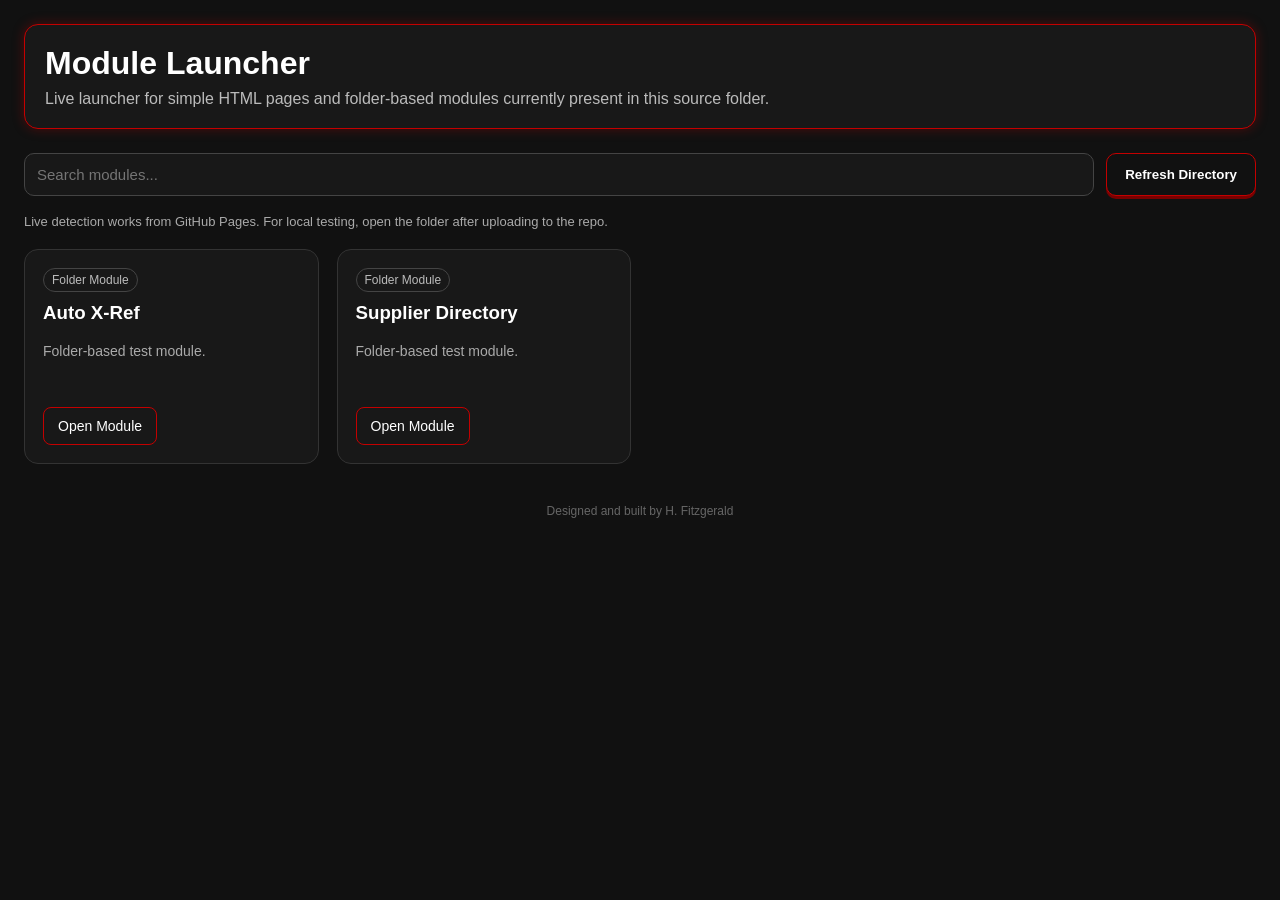
==== commit 4f5d205c: "Add files via upload" ====
--- a/index.html
+++ b/index.html
@@ -122,6 +122,16 @@
     background:#c40000;
 }
 
+.badge{
+    display:inline-block;
+    margin-bottom:10px;
+    padding:4px 8px;
+    border-radius:999px;
+    border:1px solid #444;
+    color:#bbb;
+    font-size:12px;
+}
+
 .empty{
     border:1px dashed #555;
     border-radius:14px;
@@ -155,7 +165,7 @@
 
     <section class="hero">
         <h1>Module Launcher</h1>
-        <p>Live launcher for HTML files currently present in this GitHub source folder.</p>
+        <p>Live launcher for simple HTML pages and folder-based modules currently present in this source folder.</p>
     </section>
 
     <div class="topbar">
@@ -176,31 +186,32 @@
 <script>
 let modules = [];
 
-/*
-  IMPORTANT:
-  Static GitHub Pages cannot read a folder directly from the browser file system.
-  This page uses the public GitHub API to list files in the current repo folder.
-
-  Works best when hosted from GitHub Pages:
-  https://username.github.io/repository-name/folder/index.html
-*/
-
-function titleFromFile(filename){
-    return filename
+const friendlyNames = {
+    "auto-x-ref": {
+        title: "Auto X-Ref",
+        description: "Dimensional and part number cross-reference search."
+    },
+    "supplier-directory": {
+        title: "Supplier Directory",
+        description: "Supplier, brand, product, category and state search."
+    }
+};
+
+function titleFromName(name){
+    return name
         .replace(/\.html$/i, "")
         .replace(/[-_]+/g, " ")
         .replace(/\b\w/g, char => char.toUpperCase());
 }
 
 function getRepoInfoFromUrl(){
-    const hostParts = window.location.hostname.split(".");
     const pathParts = window.location.pathname.split("/").filter(Boolean);
 
     if (!window.location.hostname.includes("github.io") || pathParts.length === 0) {
         return null;
     }
 
-    const owner = hostParts[0];
+    const owner = window.location.hostname.split(".")[0];
     const repo = pathParts[0];
 
     let sourcePathParts = pathParts.slice(1);
@@ -212,6 +223,16 @@
     const sourcePath = sourcePathParts.join("/");
 
     return { owner, repo, sourcePath };
+}
+
+async function folderHasIndex(owner, repo, folderPath){
+    const apiUrl = `https://api.github.com/repos/${owner}/${repo}/contents/${folderPath}/index.html?t=${Date.now()}`;
+    try{
+        const response = await fetch(apiUrl, { cache: "no-store" });
+        return response.ok;
+    }catch(error){
+        return false;
+    }
 }
 
 async function loadDirectory(){
@@ -224,8 +245,8 @@
     const repoInfo = getRepoInfoFromUrl();
 
     if (!repoInfo) {
-        status.textContent = "Live directory detection works when this file is hosted on GitHub Pages. For local testing, upload to the repo first.";
-        modules = [];
+        status.textContent = "Live detection works from GitHub Pages. For local testing, open the folder after uploading to the repo.";
+        modules = getLocalFallbackModules();
         renderModules(modules);
         return;
     }
@@ -241,28 +262,64 @@
 
         const contents = await response.json();
 
-        modules = contents
+        const htmlFiles = contents
             .filter(item =>
                 item.type === "file" &&
                 item.name.toLowerCase().endsWith(".html") &&
                 item.name.toLowerCase() !== "index.html"
             )
             .map(item => ({
-                title: titleFromFile(item.name),
+                title: titleFromName(item.name),
                 file: item.name,
-                description: "HTML module detected in source folder."
-            }))
-            .sort((a, b) => a.title.localeCompare(b.title));
+                description: "Simple HTML page detected in source folder.",
+                type: "HTML Page"
+            }));
+
+        const folders = [];
+
+        for (const item of contents.filter(item => item.type === "dir")) {
+            const folderPath = repoInfo.sourcePath ? `${repoInfo.sourcePath}/${item.name}` : item.name;
+            const hasIndex = await folderHasIndex(repoInfo.owner, repoInfo.repo, folderPath);
+
+            if (hasIndex) {
+                const friendly = friendlyNames[item.name] || {};
+                folders.push({
+                    title: friendly.title || titleFromName(item.name),
+                    file: `${item.name}/`,
+                    description: friendly.description || "Folder-based module detected with its own index.html.",
+                    type: "Folder Module"
+                });
+            }
+        }
+
+        modules = [...folders, ...htmlFiles].sort((a, b) => a.title.localeCompare(b.title));
 
         status.textContent = `${modules.length} module(s) detected in this source folder.`;
         renderModules(modules);
 
     } catch (error) {
         console.error(error);
-        status.textContent = "Could not load live directory. Check that the repo is public or use a generated manifest for private repos.";
-        modules = [];
+        status.textContent = "Could not load live directory. Check that the repo is public, or use a manifest/GitHub Action for private repos.";
+        modules = getLocalFallbackModules();
         renderModules(modules);
     }
+}
+
+function getLocalFallbackModules(){
+    return [
+        {
+            title: "Auto X-Ref",
+            file: "auto-x-ref/",
+            description: "Folder-based test module.",
+            type: "Folder Module"
+        },
+        {
+            title: "Supplier Directory",
+            file: "supplier-directory/",
+            description: "Folder-based test module.",
+            type: "Folder Module"
+        }
+    ];
 }
 
 function renderModules(list){
@@ -270,11 +327,7 @@
     grid.innerHTML = "";
 
     if (!list.length) {
-        grid.innerHTML = `
-            <div class="empty">
-                No HTML modules detected yet.
-            </div>
-        `;
+        grid.innerHTML = `<div class="empty">No HTML pages or folder modules detected yet.</div>`;
         return;
     }
 
@@ -283,6 +336,7 @@
         tile.className = "tile";
 
         tile.innerHTML = `
+            <span class="badge">${module.type}</span>
             <h3>${module.title}</h3>
             <p>${module.description}</p>
             <a href="${module.file}">Open Module</a>
@@ -297,7 +351,8 @@
 
     const filtered = modules.filter(module =>
         module.title.toLowerCase().includes(term) ||
-        module.file.toLowerCase().includes(term)
+        module.file.toLowerCase().includes(term) ||
+        module.description.toLowerCase().includes(term)
     );
 
     renderModules(filtered);
